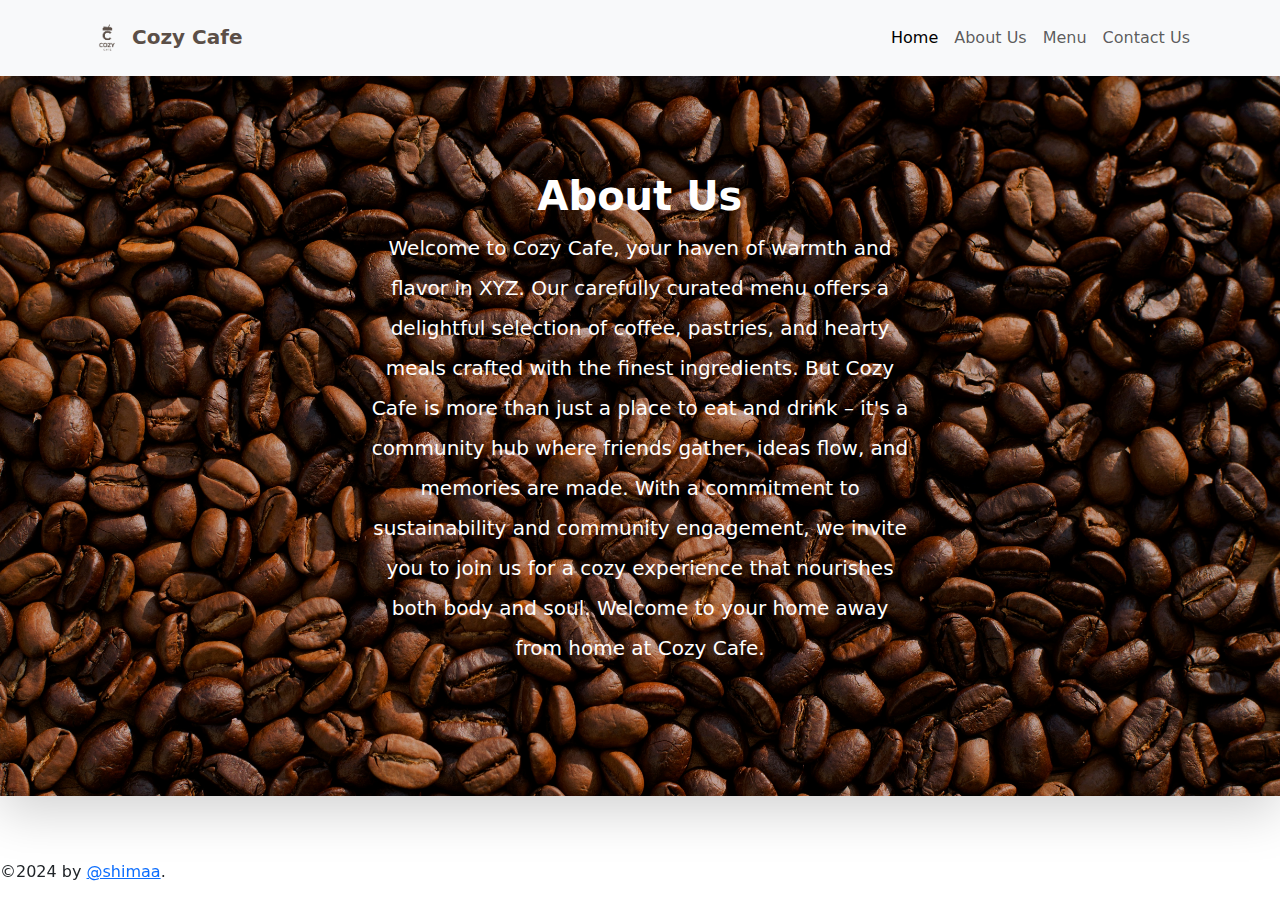
==== about.html @ e5be172b "first commit" ====
<!DOCTYPE html>
<html lang="en" class="h-100">
  <head>
    <meta charset="UTF-8" />
    <meta name="viewport" content="width=device-width, initial-scale=1.0" />
    <title>Gallary Studio</title>
    <link
      href="https://cdn.jsdelivr.net/npm/bootstrap@5.3.3/dist/css/bootstrap.min.css"
      rel="stylesheet"
      integrity="sha384-QWTKZyjpPEjISv5WaRU9OFeRpok6YctnYmDr5pNlyT2bRjXh0JMhjY6hW+ALEwIH"
      crossorigin="anonymous"
    />
    <link rel="stylesheet" href="styles.css" />
  </head>
  <body class="h-100">
    <nav class="navbar bg-body-tertiary navbar-expand-lg shadow">
      <div class="container">
        <a class="navbar-brand fw-bold" href="index.html" style="color: #5b4f47"
          ><img src="/menu/logo.png" height="50px" alt="logo" />Cozy Cafe</a
        >
        <button
          class="navbar-toggler"
          type="button"
          data-bs-toggle="collapse"
          data-bs-target="#navbarNav"
          aria-controls="navbarNav"
          aria-expanded="false"
          aria-label="Toggle navigation"
        >
          <span class="navbar-toggler-icon"></span>
        </button>
        <div
          class="collapse navbar-collapse justify-content-end"
          id="navbarNav"
        >
          <ul class="navbar-nav">
            <li class="nav-item">
              <a class="nav-link active" aria-current="page" href="index.html"
                >Home</a
              >
            </li>
            <li class="nav-item">
              <a class="nav-link" href="about.html">About Us</a>
            </li>
            <li class="nav-item">
              <a class="nav-link" href="menu.html">Menu</a>
            </li>
            <li class="nav-item">
              <a class="nav-link" href="#contactus">Contact Us</a>
            </li>
          </ul>
        </div>
      </div>
    </nav>

    <section class="about text-white shadow-lg" id="contactus">
        <section class="container-fluid">
          <div class="py-5 text-center container">
            <div class="row py-lg-5">
              <div class="col-lg-6 col-md-8 mx-auto">
                <h1 class="fw-bold">About Us</h1>
                <p class="lh-lg fs-5">
                    Welcome to Cozy Cafe, your haven of warmth and flavor in XYZ. Our carefully curated menu offers a delightful selection of coffee, pastries, and hearty meals crafted with the finest ingredients. But Cozy Cafe is more than just a place to eat and drink – it's a community hub where friends gather, ideas flow, and memories are made. With a commitment to sustainability and community engagement, we invite you to join us for a cozy experience that nourishes both body and soul. Welcome to your home away from home at Cozy Cafe.</p>
              </div>
            </div>
          </div>
        </section>
    </section>

    <footer class="mt-2 mb-auto fixed-bottom">
      <p>
        ©2024 by
        <a href="https://twitter.com/mdo" class="">@shimaa</a>.
      </p>
    </footer>

    <script
      src="https://cdn.jsdelivr.net/npm/bootstrap@5.3.3/dist/js/bootstrap.bundle.min.js"
      integrity="sha384-YvpcrYf0tY3lHB60NNkmXc5s9fDVZLESaAA55NDzOxhy9GkcIdslK1eN7N6jIeHz"
      crossorigin="anonymous"
    ></script>
  </body>
</html>
---- styles.css ----
.section {
    background: url("/menu/main.jpg") no-repeat;
    background-size: cover;
    background-position: 50%;
    height: 100vh;
    width: 100%;
}

.contact {
    background: url("/menu/contact.jpg") no-repeat;
    background-size: cover;
    background-position: 50%;
    height: 60vh;
    width: 100%;
    
}
.about {
    background: url("/menu/about.jpg") no-repeat;
    background-size: cover;
    background-position: 50%;
    height: 80vh;
    width: 100%;
}
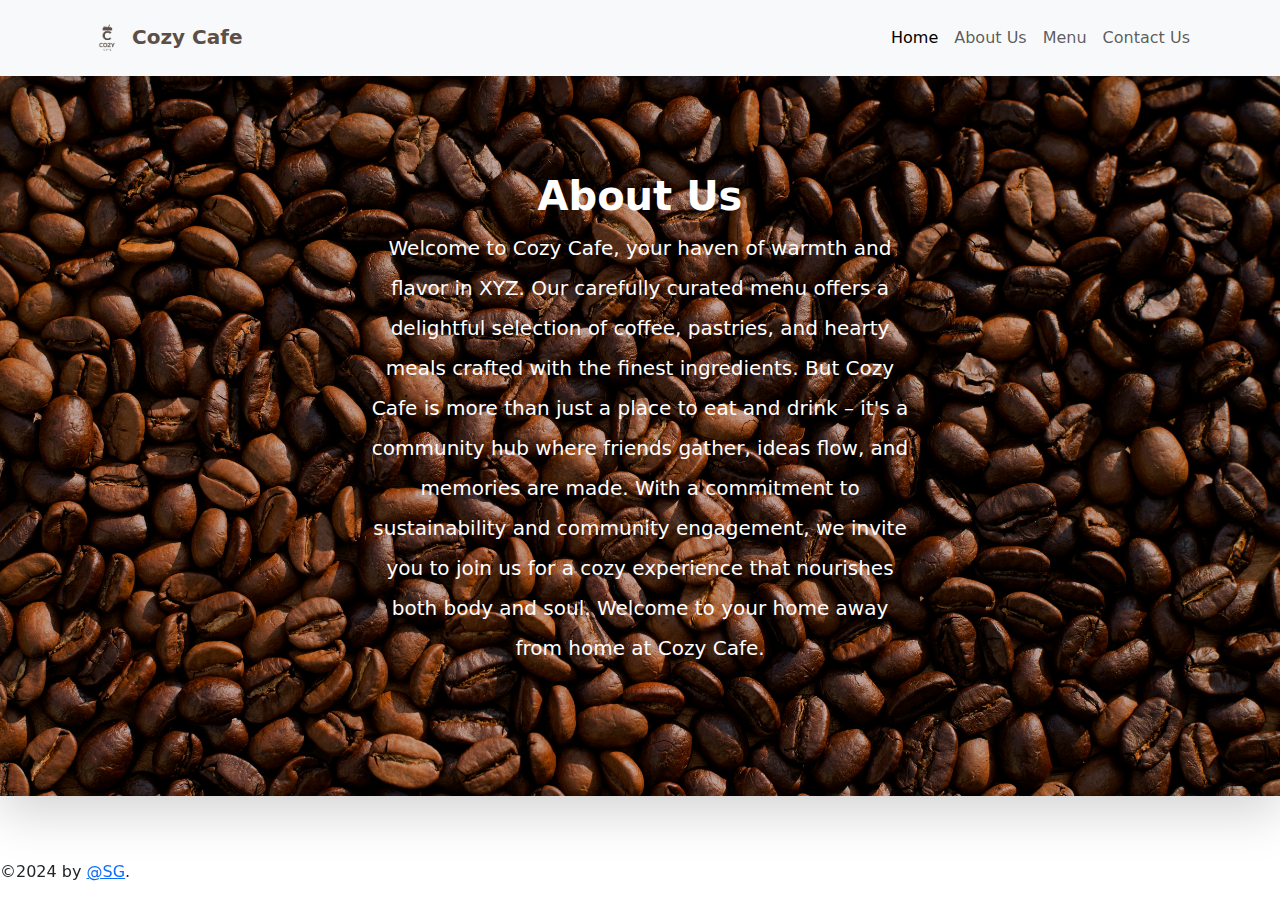
==== commit 8627ceb6: "Update about.html" ====
--- a/about.html
+++ b/about.html
@@ -15,9 +15,7 @@
   <body class="h-100">
     <nav class="navbar bg-body-tertiary navbar-expand-lg shadow">
       <div class="container">
-        <a class="navbar-brand fw-bold" href="index.html" style="color: #5b4f47"
-          ><img src="/menu/logo.png" height="50px" alt="logo" />Cozy Cafe</a
-        >
+        <a class="navbar-brand fw-bold" href="index.html" style="color: #5B4F47;"><img src="menu/logo.png" height="50px" alt="logo">Cozy Cafe</a>
         <button
           class="navbar-toggler"
           type="button"
@@ -68,10 +66,10 @@
     </section>
 
     <footer class="mt-2 mb-auto fixed-bottom">
-      <p>
-        ©2024 by
-        <a href="https://twitter.com/mdo" class="">@shimaa</a>.
-      </p>
+       <p>
+            ©2024 by
+            <a href="https://twitter.com/mdo" class="">@SG</a>.
+          </p>
     </footer>
 
     <script
--- a/styles.css
+++ b/styles.css
@@ -1,5 +1,5 @@
 .section {
-    background: url("/menu/main.jpg") no-repeat;
+    background: url("menu/main.jpg") no-repeat;
     background-size: cover;
     background-position: 50%;
     height: 100vh;
@@ -7,7 +7,7 @@
 }
 
 .contact {
-    background: url("/menu/contact.jpg") no-repeat;
+    background: url("menu/contact.jpg") no-repeat;
     background-size: cover;
     background-position: 50%;
     height: 60vh;
@@ -15,9 +15,9 @@
     
 }
 .about {
-    background: url("/menu/about.jpg") no-repeat;
+    background: url("menu/about.jpg") no-repeat;
     background-size: cover;
     background-position: 50%;
     height: 80vh;
     width: 100%;
-}+}
